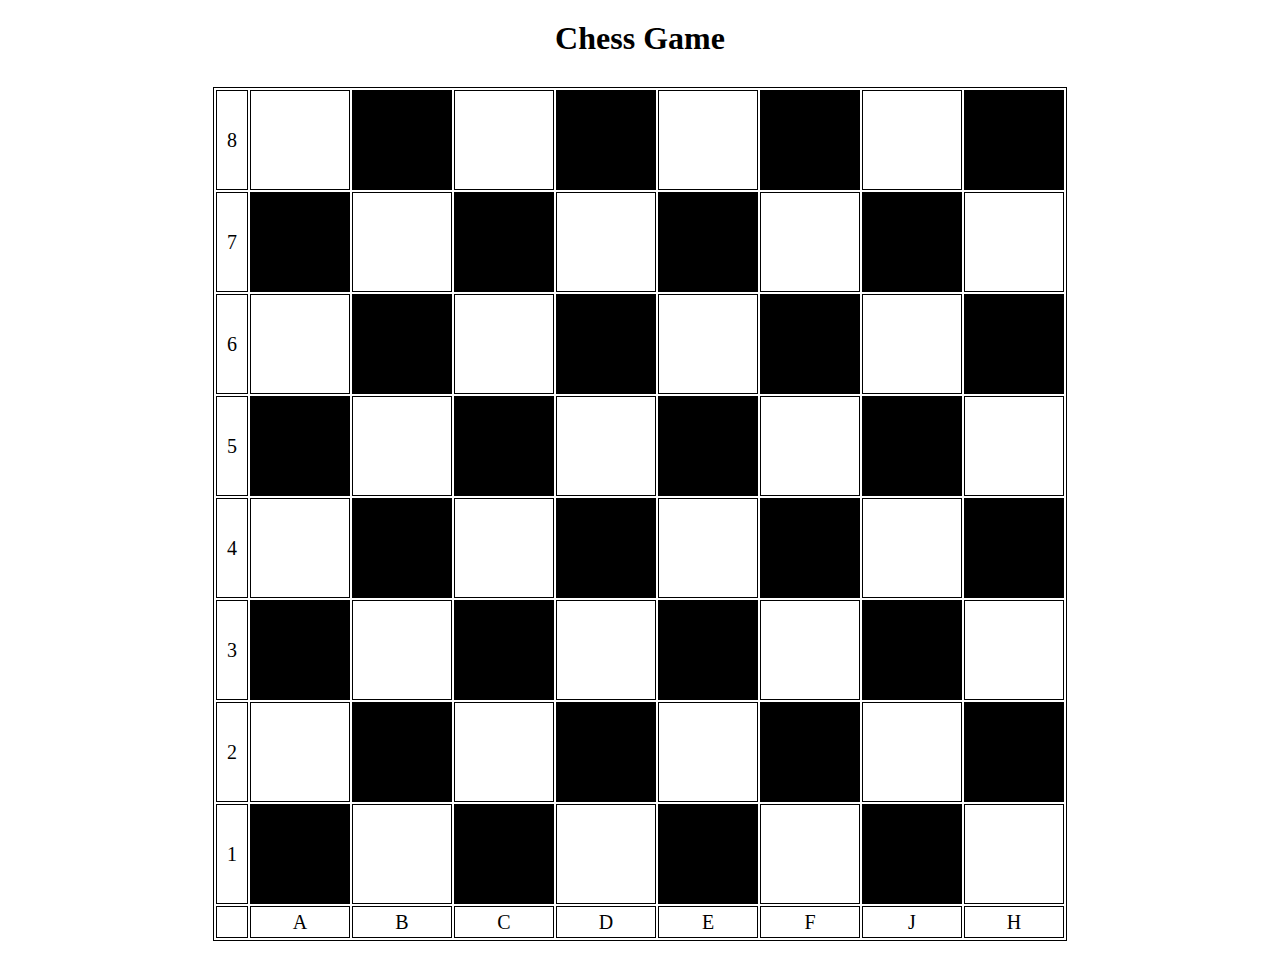
==== lesson5/index.html @ 75531beb "ДЗ по 5 уроку" ====
<!DOCTYPE html>
<html lang="en">
<head>
    <meta charset="UTF-8">
    <link rel="stylesheet" href="style-chess.css">
    <title>Chess</title>
</head>
<body>
    <h1 class="head">Chess Game</h1>

    <script src="board.js"></script>
</body>
</html>
---- lesson5/style-chess.css ----
*{
    margin: 0;
    padding: 0;
}

.head {
    text-align: center;
    margin-top: 20px;
}

.chess-board {
    margin: 30px auto;
    border: 1px solid black;
}

.cell-white {
    width: 98px;
    height: 98px;
    border: 1px solid black;
}

.cell-black {
    width: 98px;
    height: 98px;
    border: 1px solid black;
    background-color: black;
}

.side-markup {
    width: 30px;
    height: 98px;
    border: 1px solid black;
    font-size: 20px;
    text-align: center;
    vertical-align: middle;
}

.bottom-markup {
    width: 98px;
    height: 30px;
    border: 1px solid black;
    font-size: 20px;
    text-align: center;
    vertical-align: middle;
}

.angle {
    width: 30px;
    height: 30px;
    border: 1px solid black;
}
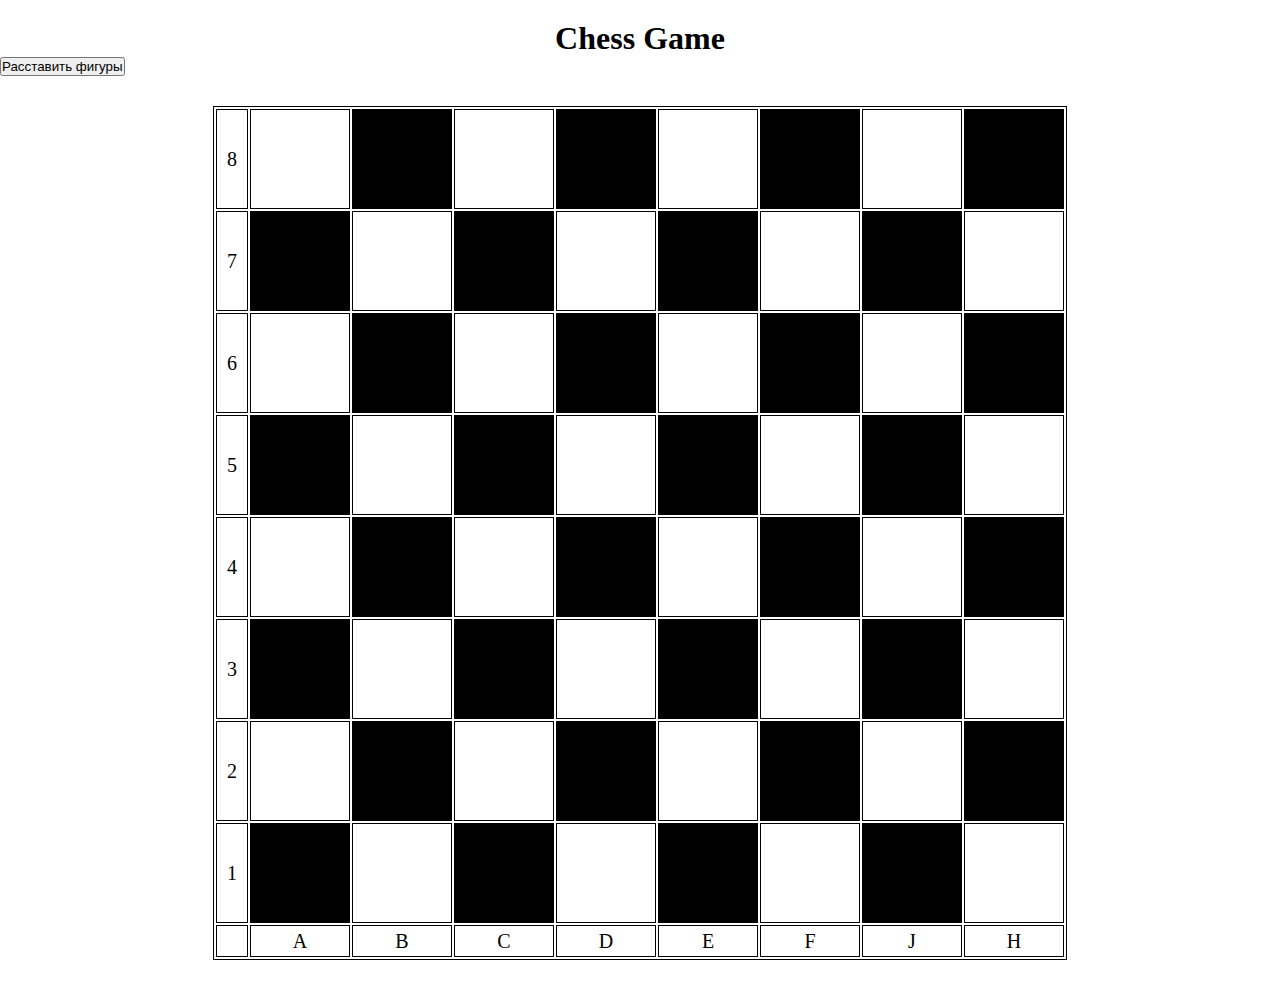
==== commit 9239081d: "Пятое задание" ====
--- a/lesson5/index.html
+++ b/lesson5/index.html
@@ -8,6 +8,9 @@
 <body>
     <h1 class="head">Chess Game</h1>
 
+    <button id="gambit" onclick="Figure(black_figure)">Расставить фигуры</button>
+
+    <script src="figure.js"></script>
     <script src="board.js"></script>
 </body>
 </html>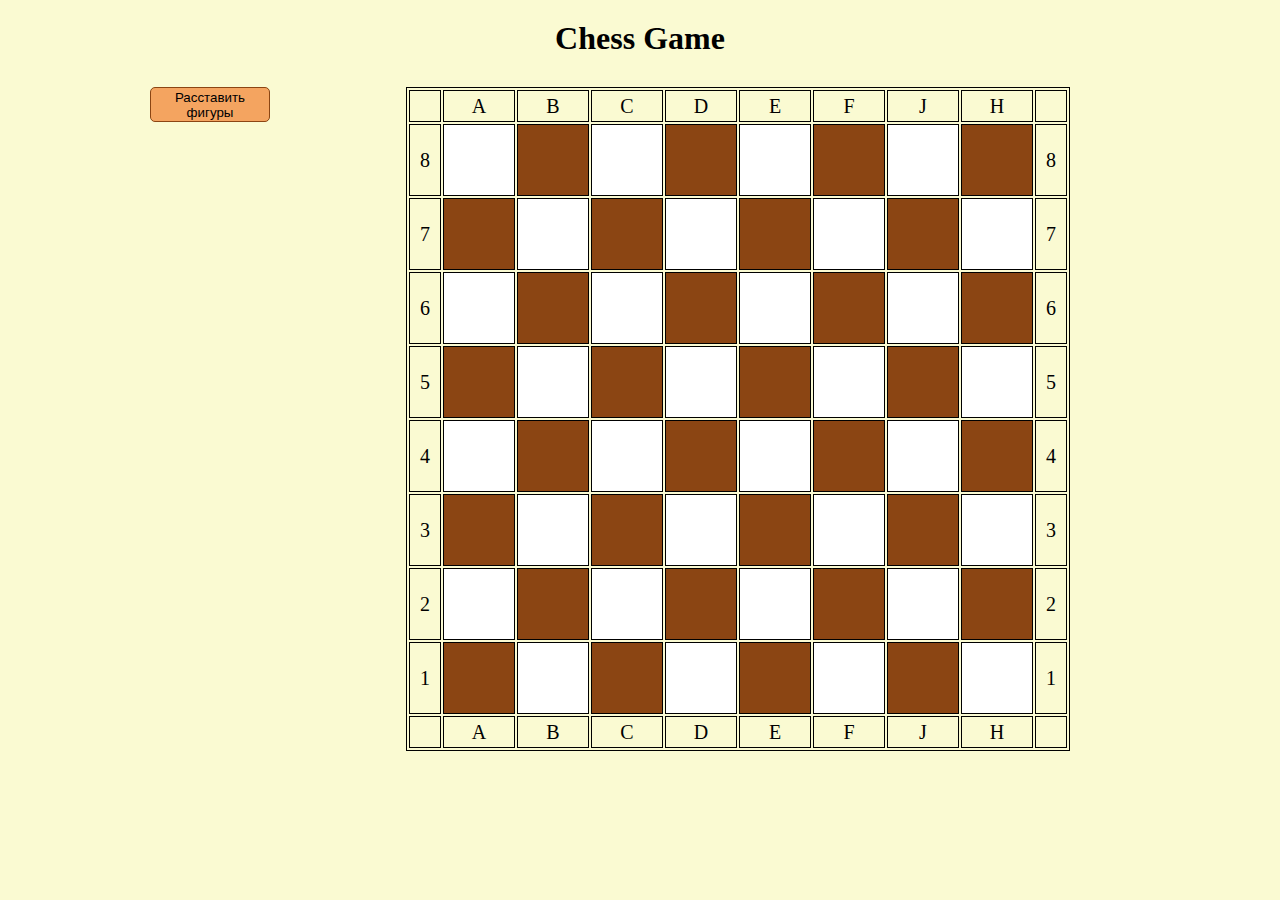
==== commit cd267257: "Пятое задание" ====
--- a/lesson5/index.html
+++ b/lesson5/index.html
@@ -8,7 +8,7 @@
 <body>
     <h1 class="head">Chess Game</h1>
 
-    <button id="gambit" onclick="Figure(black_figure)">Расставить фигуры</button>
+    <button id="gambit" onclick="Figure()">Расставить фигуры</button>
 
     <script src="figure.js"></script>
     <script src="board.js"></script>
--- a/lesson5/style-chess.css
+++ b/lesson5/style-chess.css
@@ -1,34 +1,56 @@
 *{
     margin: 0;
     padding: 0;
+}
+
+body {
+    width: 1000px;
+    margin: 0 auto;
+    background-color: lightgoldenrodyellow;
 }
 
 .head {
     text-align: center;
     margin-top: 20px;
 }
+button {
+    width: 120px;
+    height: 35px;
+    float: left;
+    background-color: sandybrown;
+    margin: 30px 10px;
+    border-radius: 5px;
+    border: 1px solid saddlebrown;
+    outline: none;
+}
+
+button:hover {
+    box-shadow: 0 3px 5px black;
+}
 
 .chess-board {
-    margin: 30px auto;
+    margin: 30px 70px;
     border: 1px solid black;
+    float: right;
 }
 
 .cell-white {
-    width: 98px;
-    height: 98px;
+    width: 70px;
+    height: 70px;
     border: 1px solid black;
+    background-color: white;
 }
 
 .cell-black {
-    width: 98px;
-    height: 98px;
+    width: 70px;
+    height: 70px;
     border: 1px solid black;
-    background-color: black;
+    background-color: saddlebrown;
 }
 
 .side-markup {
     width: 30px;
-    height: 98px;
+    height: 70px;
     border: 1px solid black;
     font-size: 20px;
     text-align: center;
@@ -36,7 +58,7 @@
 }
 
 .bottom-markup {
-    width: 98px;
+    width: 70px;
     height: 30px;
     border: 1px solid black;
     font-size: 20px;
@@ -49,3 +71,8 @@
     height: 30px;
     border: 1px solid black;
 }
+
+img {
+    max-width: 65px;
+    max-height: 65px;
+}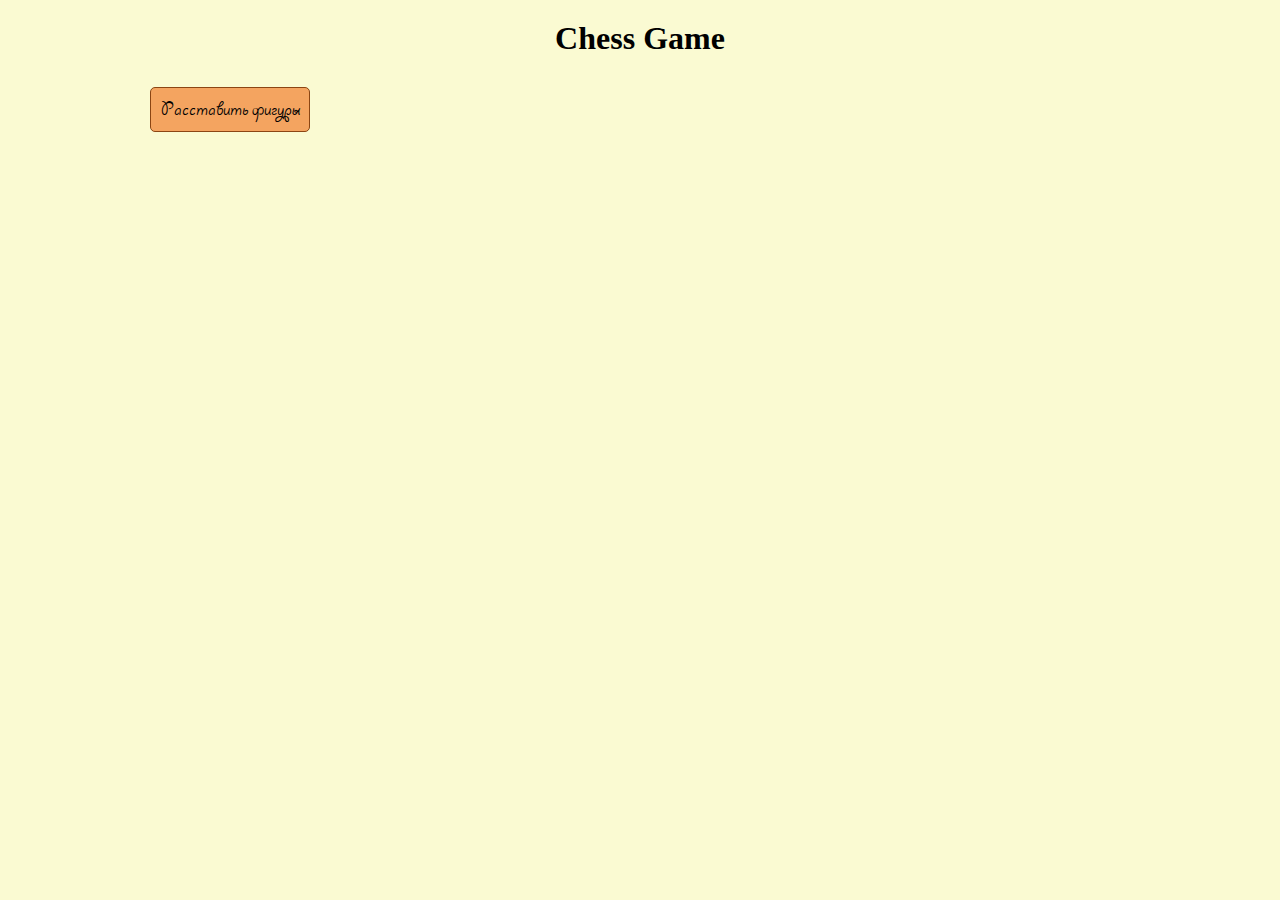
==== commit 1daafad1: "ДЗ по пятому уроку. Выполнены все задания" ====
--- a/lesson5/index.html
+++ b/lesson5/index.html
@@ -2,7 +2,8 @@
 <html lang="en">
 <head>
     <meta charset="UTF-8">
-    <link rel="stylesheet" href="style-chess.css">
+    <link rel="SHORTCUT ICON" href="img/king.png" type="image/png">
+    <link rel="stylesheet" href="styles/style-chess.css">
     <title>Chess</title>
 </head>
 <body>
@@ -10,7 +11,7 @@
 
     <button id="gambit" onclick="Figure()">Расставить фигуры</button>
 
-    <script src="figure.js"></script>
-    <script src="board.js"></script>
+    <script src="js/figure.js"></script>
+    <script src="js/board.js"></script>
 </body>
 </html>--- a/lesson5/styles/style-chess.css
+++ b/lesson5/styles/style-chess.css
@@ -0,0 +1,116 @@
+@font-face {
+    font-family: gid-vr;
+    src: url(../font/gid_vr.ttf);
+}
+
+*{
+    margin: 0;
+    padding: 0;
+}
+
+body {
+    width: 1000px;
+    margin: 0 auto;
+    background-color: lightgoldenrodyellow;
+}
+
+.head {
+    text-align: center;
+    margin-top: 20px;
+}
+#gambit {
+    width: 160px;
+    height: 45px;
+    float: left;
+    background-color: sandybrown;
+    margin: 30px 10px;
+    border-radius: 5px;
+    border: 1px solid saddlebrown;
+    outline: none;
+    font-family: gid-vr;
+    font-size: 22px;
+}
+
+#gambit:hover {
+    box-shadow: 0 3px 5px black;
+}
+
+.chess-board {
+    margin-top: 30px;
+    margin-right: 70px;
+    background-color: olive;
+    border: 1px solid black;
+    border-radius: 8px;
+    float: right;
+}
+
+.cell-white {
+    width: 70px;
+    height: 70px;
+    /*border: 1px solid black;*/
+    background-color: white;
+    border-radius: 8px;
+}
+
+.cell-black {
+    width: 70px;
+    height: 70px;
+    /*border: 1px solid black;*/
+    background-color: saddlebrown;
+    border-radius: 8px;
+}
+
+.side-markup {
+    width: 30px;
+    height: 70px;
+    background-color: lightgoldenrodyellow;
+    border: 1px solid black;
+    font-family: gid-vr;
+    font-size: 22px;
+    text-align: center;
+    vertical-align: middle;
+    border-radius: 8px;
+}
+
+.bottom-markup {
+    width: 70px;
+    height: 30px;
+    background-color: lightgoldenrodyellow;
+    border: 1px solid black;
+    font-family: gid-vr;
+    font-size: 22px;
+    text-align: center;
+    vertical-align: middle;
+    border-radius: 8px;
+}
+
+.angle {
+    width: 30px;
+    height: 30px;
+    background-color: lightgoldenrodyellow;
+    border: 1px solid black;
+    border-radius: 8px;
+}
+
+.rotate {
+    transform: rotate(180deg);
+}
+
+img {
+    max-width: 65px;
+    max-height: 65px;
+}
+
+.description {
+    width: 258px;
+    float: left;
+    margin-top: 30px;
+    background-color: burlywood;
+    border: 2px solid saddlebrown;
+    border-radius: 5px;
+    font-size: 18px;
+    text-align: justify;
+    box-sizing: border-box;
+    padding: 3px;
+    font-style: italic;
+}